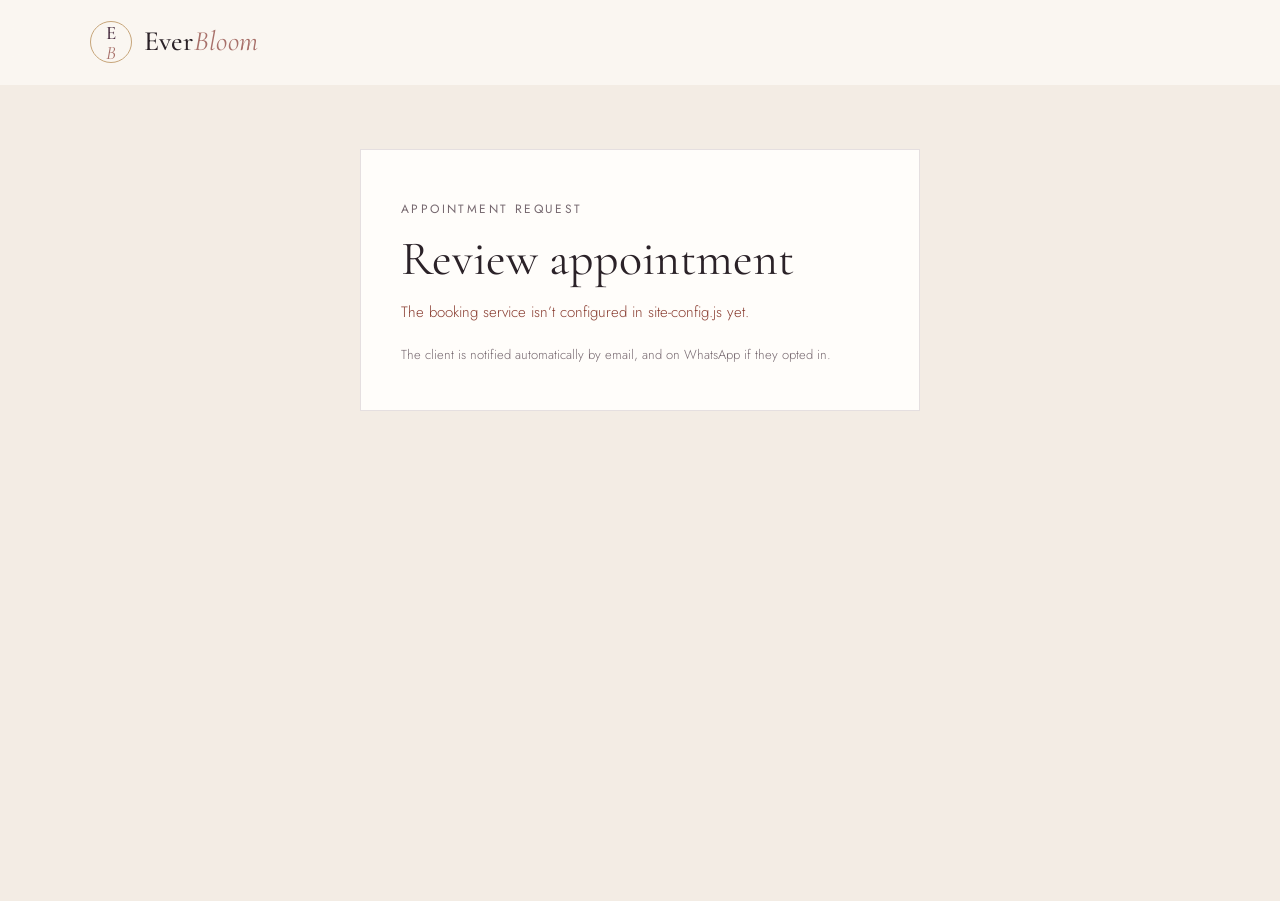
==== confirm.html @ 00a82ccd "Redesign site and add appointment confirmations - New elegant look: Cormorant Garamond and Jost type" ====
<!DOCTYPE html>
<html lang="en">
  <head>
    <meta charset="UTF-8" />
    <meta name="viewport" content="width=device-width, initial-scale=1.0" />
    <meta name="robots" content="noindex, nofollow" />
    <meta name="referrer" content="no-referrer" />
    <meta name="theme-color" content="#faf6f1" />
    <title>Review Appointment — EverBloom</title>
    <link rel="preconnect" href="https://fonts.googleapis.com" />
    <link rel="preconnect" href="https://fonts.gstatic.com" crossorigin />
    <link
      href="https://fonts.googleapis.com/css2?family=Cormorant+Garamond:ital,wght@0,400;0,500;0,600;1,400;1,500&family=Jost:wght@300;400;500&display=swap"
      rel="stylesheet"
    />
    <link rel="icon" href="images/logo.svg" type="image/svg+xml" />
    <link rel="stylesheet" href="styles.css" />
    <script src="site-config.js"></script>
    <script src="confirm.js" defer></script>
  </head>
  <body class="confirm-page">
    <header class="site-header">
      <div class="header-inner">
        <a class="wordmark" href="index.html" aria-label="EverBloom home">
          <span class="wordmark-monogram" aria-hidden="true">E<em>B</em></span>
          <span class="wordmark-text">Ever<em>Bloom</em></span>
        </a>
      </div>
    </header>

    <main class="confirm-main section-pad">
      <section class="enquiry-card confirm-card" aria-labelledby="confirm-title">
        <span class="service-number">Appointment request</span>
        <h1 id="confirm-title">Review appointment</h1>
        <p class="confirm-status form-status" role="status" aria-live="polite">
          Loading booking details…
        </p>

        <dl class="confirm-details" hidden>
          <div><dt>Client</dt><dd data-field="name"></dd></div>
          <div><dt>Service</dt><dd data-field="service"></dd></div>
          <div><dt>Date</dt><dd data-field="date"></dd></div>
          <div><dt>Time</dt><dd data-field="time"></dd></div>
          <div><dt>Email</dt><dd data-field="email"></dd></div>
          <div><dt>Phone</dt><dd data-field="phone"></dd></div>
          <div><dt>WhatsApp updates</dt><dd data-field="whatsapp"></dd></div>
        </dl>

        <div class="confirm-actions" hidden>
          <button class="button button-dark" type="button" data-decision="confirmed">
            Confirm appointment
          </button>
          <button class="button button-outline" type="button" data-decision="declined">
            Decline
          </button>
        </div>
        <p class="confirm-note">
          The client is notified automatically by email, and on WhatsApp if they opted in.
        </p>
      </section>
    </main>
  </body>
</html>
---- styles.css ----
:root {
  color-scheme: light;
  --paper: #faf6f1;
  --paper-deep: #f3ece4;
  --blush: #efe3de;
  --card: #fffdfa;
  --ink: #2b2228;
  --muted: #76686f;
  --plum: #4a2f42;
  --plum-deep: #35212f;
  --rose: #a8706a;
  --champagne: #c6a479;
  --line: rgba(74, 47, 66, 0.14);
  --serif: "Cormorant Garamond", Georgia, serif;
  --sans: "Jost", "Helvetica Neue", Arial, sans-serif;
  --header-height: 84px;
  --gutter: max(7vw, calc((100% - 1160px) / 2));
}

* {
  box-sizing: border-box;
}

html {
  scroll-behavior: smooth;
  scroll-padding-top: calc(var(--header-height) + 12px);
}

body {
  margin: 0;
  background: var(--paper);
  color: var(--ink);
  font-family: var(--sans);
  font-size: 16px;
  font-weight: 300;
  line-height: 1.7;
  -webkit-font-smoothing: antialiased;
}

a {
  color: inherit;
  text-decoration: none;
}

img {
  display: block;
  max-width: 100%;
}

h1,
h2,
h3,
p {
  margin-top: 0;
}

h1,
h2,
h3 {
  font-family: var(--serif);
  font-weight: 400;
  line-height: 1.1;
}

h1 em,
h2 em,
blockquote em {
  color: var(--rose);
  font-style: italic;
}

:focus-visible {
  outline: 2px solid var(--rose);
  outline-offset: 3px;
}

/* ---------- Header ---------- */

.site-header {
  position: sticky;
  top: 0;
  z-index: 10;
  background: rgba(250, 246, 241, 0.88);
  border-bottom: 1px solid transparent;
  backdrop-filter: blur(14px);
  -webkit-backdrop-filter: blur(14px);
  transition: border-color 250ms ease, box-shadow 250ms ease;
}

.site-header.is-scrolled {
  border-bottom-color: var(--line);
  box-shadow: 0 6px 24px rgba(43, 34, 40, 0.05);
}

.header-inner {
  height: var(--header-height);
  padding: 0 var(--gutter);
  display: flex;
  align-items: center;
  justify-content: space-between;
  gap: 32px;
}

.wordmark {
  display: inline-flex;
  align-items: center;
  gap: 12px;
}

.wordmark-monogram {
  width: 42px;
  height: 42px;
  flex: 0 0 auto;
  display: grid;
  place-items: center;
  border: 1px solid var(--champagne);
  border-radius: 50%;
  color: var(--plum);
  font-family: var(--serif);
  font-size: 19px;
  font-weight: 500;
  letter-spacing: -1px;
  line-height: 1;
  transition: background 300ms ease, color 300ms ease;
}

.wordmark-monogram em {
  margin-left: -1px;
  color: var(--rose);
  font-weight: 400;
}

.wordmark:hover .wordmark-monogram {
  background: var(--plum);
  color: var(--paper);
}

.wordmark-text {
  font-family: var(--serif);
  font-size: 28px;
  font-weight: 500;
  letter-spacing: 0.3px;
}

.wordmark-text em {
  color: var(--rose);
  font-weight: 400;
  font-style: italic;
}

.site-footer .wordmark-monogram {
  color: var(--paper);
}

.site-footer .wordmark-monogram em,
.site-footer .wordmark-text em {
  color: var(--champagne);
}

.site-nav {
  display: flex;
  align-items: center;
  gap: 40px;
}

.nav-links {
  margin: 0;
  padding: 0;
  display: flex;
  align-items: center;
  gap: 34px;
  list-style: none;
}

.nav-links a {
  position: relative;
  padding: 6px 0;
  color: var(--ink);
  font-size: 14px;
  font-weight: 400;
  letter-spacing: 0.4px;
  transition: color 200ms ease;
}

.nav-links a::after {
  position: absolute;
  right: 0;
  bottom: 0;
  left: 0;
  height: 1px;
  background: var(--rose);
  content: "";
  transform: scaleX(0);
  transform-origin: left;
  transition: transform 250ms ease;
}

.nav-links a:hover,
.nav-links a[aria-current="location"] {
  color: var(--rose);
}

.nav-links a:hover::after,
.nav-links a[aria-current="location"]::after {
  transform: scaleX(1);
}

.nav-cta {
  padding: 11px 22px;
  border: 1px solid var(--plum);
  border-radius: 40px;
  color: var(--plum);
  font-size: 13px;
  font-weight: 400;
  letter-spacing: 0.4px;
  white-space: nowrap;
  transition: background 200ms ease, color 200ms ease;
}

.nav-cta:hover {
  background: var(--plum);
  color: var(--paper);
}

.menu-toggle {
  display: none;
}

/* ---------- Shared ---------- */

.section-pad {
  padding-right: var(--gutter);
  padding-left: var(--gutter);
}

.eyebrow,
.section-number,
.service-number,
.contact-label {
  color: var(--muted);
  font-size: 12px;
  font-weight: 400;
  letter-spacing: 2.4px;
  text-transform: uppercase;
}

.section-heading .section-number {
  display: inline-block;
  margin-bottom: 22px;
}

.section-heading h2 {
  margin: 0;
  font-size: clamp(40px, 5vw, 64px);
}

.button {
  min-height: 52px;
  padding: 0 30px;
  display: inline-flex;
  align-items: center;
  justify-content: center;
  border-radius: 40px;
  font-size: 14px;
  font-weight: 400;
  letter-spacing: 0.5px;
  transition: background 200ms ease, transform 200ms ease;
}

.button:hover {
  transform: translateY(-1px);
}

.button-dark {
  background: var(--plum);
  color: var(--paper);
}

.button-dark:hover {
  background: var(--plum-deep);
}

.text-link {
  display: inline-flex;
  align-items: center;
  gap: 10px;
  padding-bottom: 4px;
  border-bottom: 1px solid var(--champagne);
  color: var(--plum);
  font-size: 14px;
  font-weight: 400;
  transition: gap 200ms ease;
}

.text-link:hover {
  gap: 14px;
}

.reveal {
  opacity: 0;
  transform: translateY(18px);
  transition: opacity 700ms ease, transform 700ms ease;
}

.reveal.is-visible {
  opacity: 1;
  transform: translateY(0);
}

/* ---------- Hero ---------- */

.hero {
  min-height: calc(100vh - var(--header-height));
  min-height: calc(100svh - var(--header-height));
  padding: 60px var(--gutter) 90px;
  display: grid;
  grid-template-columns: 1.1fr 0.9fr;
  align-items: center;
  gap: 60px;
  background:
    radial-gradient(ellipse at 85% 40%, rgba(220, 190, 180, 0.35), transparent 30rem),
    var(--paper);
}

.eyebrow {
  display: flex;
  align-items: center;
  gap: 14px;
  margin: 0 0 28px;
}

.eyebrow-line {
  width: 40px;
  height: 1px;
  background: var(--champagne);
}

h1 {
  margin-bottom: 28px;
  font-size: clamp(52px, 7vw, 96px);
  letter-spacing: -1px;
  line-height: 1.02;
}

.hero-description {
  max-width: 460px;
  margin-bottom: 40px;
  color: var(--muted);
  font-size: 18px;
  line-height: 1.8;
}

.hero-actions {
  display: flex;
  flex-wrap: wrap;
  align-items: center;
  gap: 20px 32px;
}

.hero-art {
  position: relative;
  width: min(100%, 440px);
  aspect-ratio: 0.8;
  justify-self: end;
  display: grid;
  place-items: center;
  border-radius: 999px 999px 8px 8px;
  background:
    radial-gradient(ellipse at 50% 30%, rgba(234, 196, 186, 0.18), transparent 70%),
    var(--plum);
  color: var(--paper);
  container-type: inline-size;
}

.hero-art::before {
  position: absolute;
  inset: -14px;
  border: 1px solid rgba(198, 164, 121, 0.55);
  border-radius: inherit;
  content: "";
  pointer-events: none;
}

.logo-lockup {
  padding-top: 12%;
  display: flex;
  align-items: center;
  flex-direction: column;
  text-align: center;
}

.logo-monogram {
  position: relative;
  font-family: var(--serif);
  font-size: 48cqi;
  font-weight: 400;
  line-height: 0.9;
}

.logo-monogram span {
  color: var(--paper);
}

.logo-monogram em {
  margin-left: -0.18em;
  color: var(--champagne);
  font-style: italic;
  font-weight: 400;
}

.logo-name {
  margin-top: 4cqi;
  font-family: var(--serif);
  font-size: 11cqi;
  font-weight: 500;
  letter-spacing: 0.04em;
  line-height: 1;
}

.logo-name em {
  color: #eac4ba;
  font-weight: 400;
}

.logo-rule {
  width: 16cqi;
  height: 1px;
  margin: 5cqi 0 4cqi;
  background: var(--champagne);
}

.logo-tagline {
  color: var(--champagne);
  font-size: max(10px, 3cqi);
  letter-spacing: 0.4em;
  text-transform: uppercase;
}

.logo-caption {
  margin-top: 9cqi;
  color: rgba(250, 246, 241, 0.7);
  font-family: var(--serif);
  font-size: max(15px, 4.6cqi);
  font-style: italic;
}

/* ---------- About ---------- */

.about {
  padding-top: 130px;
  padding-bottom: 130px;
  border-top: 1px solid var(--line);
}

.about .section-heading {
  margin-bottom: 64px;
}

.about-grid {
  display: grid;
  grid-template-columns: 1.5fr 1fr;
  align-items: start;
  gap: 80px;
}

.about-story > p {
  max-width: 600px;
  color: var(--muted);
  font-size: 17px;
}

.about-story .about-lead {
  margin-bottom: 26px;
  color: var(--ink);
  font-family: var(--serif);
  font-size: clamp(24px, 2.4vw, 30px);
  line-height: 1.4;
}

.about-values {
  margin: 52px 0 0;
  padding: 0;
  display: grid;
  grid-template-columns: repeat(3, minmax(0, 1fr));
  gap: 28px;
  list-style: none;
  border-top: 1px solid var(--line);
}

.about-values li {
  padding-top: 26px;
}

.value-mark {
  display: block;
  margin-bottom: 10px;
  color: var(--rose);
  font-family: var(--serif);
  font-size: 20px;
  font-style: italic;
}

.about-values h3 {
  margin-bottom: 8px;
  font-size: 26px;
}

.about-values p {
  margin: 0;
  color: var(--muted);
  font-size: 15px;
  line-height: 1.6;
}

.founder-card {
  position: sticky;
  top: calc(var(--header-height) + 40px);
  padding: 48px 40px;
  border: 1px solid var(--line);
  background: var(--card);
  text-align: center;
}

.founder-photo {
  width: 180px;
  height: 180px;
  margin: 0 auto 32px;
  border-radius: 50%;
  outline: 1px solid var(--champagne);
  outline-offset: 8px;
  background: var(--blush);
  object-fit: cover;
}

.founder-card h3 {
  margin: 12px 0 18px;
  font-size: 36px;
}

.founder-card p {
  margin-bottom: 28px;
  color: var(--muted);
  font-size: 16px;
}

/* ---------- Purpose ---------- */

.principles {
  padding-top: 120px;
  padding-bottom: 120px;
  background: var(--blush);
}

.principles .section-heading {
  margin-bottom: 56px;
}

.principle-grid {
  display: grid;
  grid-template-columns: repeat(2, minmax(0, 1fr));
  border-top: 1px solid var(--line);
}

.principle-card {
  padding: 40px 48px 8px 0;
  display: grid;
  grid-template-columns: 52px 1fr;
  gap: 16px;
}

.principle-card + .principle-card {
  padding-left: 48px;
  border-left: 1px solid var(--line);
}

.principle-mark {
  color: var(--rose);
  font-family: var(--serif);
  font-size: 24px;
  font-style: italic;
}

.principle-card h3 {
  margin-bottom: 14px;
  font-size: 32px;
}

.principle-card p {
  max-width: 460px;
  margin: 0;
  color: var(--muted);
}

/* ---------- Services ---------- */

.offerings {
  padding-top: 120px;
  padding-bottom: 130px;
}

.offerings-heading {
  margin-bottom: 60px;
  display: flex;
  align-items: flex-end;
  justify-content: space-between;
  gap: 40px;
}

.offerings-heading > p {
  max-width: 360px;
  margin: 0;
  color: var(--muted);
}

.services-grid {
  display: grid;
  grid-template-columns: repeat(2, minmax(0, 1fr));
  gap: 32px;
}

.service-card {
  overflow: hidden;
  border: 1px solid var(--line);
  background: var(--card);
  transition: transform 300ms ease, box-shadow 300ms ease;
}

.service-card:hover,
.service-card:focus-within {
  transform: translateY(-4px);
  box-shadow: 0 18px 40px rgba(43, 34, 40, 0.08);
}

.service-photo,
.slideshow {
  width: 100%;
  aspect-ratio: 4 / 3;
  object-fit: cover;
}

.slideshow {
  position: relative;
  overflow: hidden;
  background: var(--blush);
}

.slides,
.slide {
  position: absolute;
  inset: 0;
}

.slide {
  width: 100%;
  height: 100%;
  object-fit: cover;
  opacity: 0;
  transform: scale(1.04);
  transition: opacity 900ms ease, transform 6s ease;
}

.slide.is-active {
  opacity: 1;
  transform: scale(1);
}

.slide-arrow {
  position: absolute;
  top: 50%;
  width: 42px;
  height: 42px;
  display: grid;
  place-items: center;
  border: 1px solid rgba(250, 246, 241, 0.6);
  border-radius: 50%;
  background: rgba(43, 27, 38, 0.35);
  color: var(--paper);
  cursor: pointer;
  font: 300 26px/1 var(--serif);
  opacity: 0;
  transform: translateY(-50%);
  backdrop-filter: blur(4px);
  transition: opacity 250ms ease, background 200ms ease;
}

.slide-prev {
  left: 16px;
}

.slide-next {
  right: 16px;
}

.slideshow:hover .slide-arrow,
.slide-arrow:focus-visible {
  opacity: 1;
}

.slide-arrow:hover {
  background: rgba(43, 27, 38, 0.6);
}

.slide-dots {
  position: absolute;
  bottom: 16px;
  left: 50%;
  display: flex;
  gap: 8px;
  transform: translateX(-50%);
}

.slide-dots button {
  width: 8px;
  height: 8px;
  padding: 0;
  border: 1px solid var(--paper);
  border-radius: 8px;
  background: transparent;
  cursor: pointer;
  transition: width 300ms ease, background 300ms ease;
}

.slide-dots button[aria-current="true"] {
  width: 24px;
  background: var(--paper);
}

@media (hover: none) {
  .slide-arrow {
    opacity: 1;
  }
}

.service-body {
  padding: 36px 40px 40px;
}

.service-card h3 {
  margin: 14px 0 12px;
  font-size: clamp(28px, 2.6vw, 36px);
}

.service-intro {
  margin-bottom: 24px;
  color: var(--muted);
}

.service-list {
  margin: 0 0 30px;
  padding: 0;
  list-style: none;
  border-top: 1px solid var(--line);
}

.service-list li {
  padding: 13px 0;
  border-bottom: 1px solid var(--line);
  font-size: 15px;
}

.service-list li::before {
  margin-right: 14px;
  color: var(--champagne);
  content: "✳";
  font-size: 12px;
}

.service-card-cta {
  display: inline-flex;
  align-items: center;
  gap: 10px;
  padding-bottom: 4px;
  border-bottom: 1px solid var(--champagne);
  color: var(--plum);
  font-size: 14px;
  font-weight: 400;
  transition: gap 200ms ease;
}

.service-card-cta:hover {
  gap: 14px;
}

/* ---------- Enquiries ---------- */

.enquiries {
  padding-top: 120px;
  padding-bottom: 120px;
  background: var(--paper-deep);
}

.enquiries-heading {
  max-width: 680px;
  margin-bottom: 56px;
}

.enquiries-heading h2 {
  margin-bottom: 20px;
}

.enquiries-heading > p {
  max-width: 520px;
  margin: 0;
  color: var(--muted);
}

.enquiry-grid {
  display: grid;
  grid-template-columns: repeat(2, minmax(0, 1fr));
  gap: 32px;
}

.enquiry-card {
  padding: 44px 40px;
  border: 1px solid var(--line);
  background: var(--card);
}

.enquiry-card h3 {
  margin: 14px 0 8px;
  font-size: 34px;
}

.enquiry-intro {
  margin-bottom: 20px;
  color: var(--muted);
  font-size: 15px;
}

.enquiry-card > label:not(.consent-label),
.form-row > label {
  margin-top: 18px;
  display: flex;
  flex-direction: column;
  gap: 8px;
  color: var(--ink);
  font-size: 14px;
  font-weight: 400;
}

.enquiry-card input:not([type="checkbox"]),
.enquiry-card select {
  width: 100%;
  min-height: 48px;
  padding: 0 14px;
  border: 1px solid rgba(74, 47, 66, 0.2);
  border-radius: 4px;
  background: var(--paper);
  color: var(--ink);
  font: 300 15px var(--sans);
  transition: border-color 200ms ease;
}

.enquiry-card input:not([type="checkbox"]):focus,
.enquiry-card select:focus {
  border-color: var(--rose);
  outline: 1px solid var(--rose);
  outline-offset: 0;
}

.form-row {
  display: grid;
  grid-template-columns: repeat(2, minmax(0, 1fr));
  gap: 16px;
}

.optional-label {
  color: var(--muted);
  font-weight: 300;
}

.consent-label {
  margin-top: 22px;
  display: flex;
  align-items: flex-start;
  gap: 12px;
  color: var(--muted);
  font-size: 13px;
  line-height: 1.6;
}

.consent-label input {
  width: 16px;
  height: 16px;
  flex: 0 0 auto;
  margin: 2px 0 0;
  accent-color: var(--plum);
}

.enquiry-submit {
  width: 100%;
  margin-top: 26px;
  border: 0;
  cursor: pointer;
  font-family: var(--sans);
}

.enquiry-submit:disabled {
  cursor: wait;
  opacity: 0.7;
}

.form-status {
  min-height: 20px;
  margin: 12px 0 0;
  color: var(--muted);
  font-size: 13px;
  line-height: 1.6;
}

.form-status[data-state="success"] {
  color: #4f6b4a;
}

.form-status[data-state="error"] {
  color: #8a3e32;
}

.form-fallback {
  margin-top: 14px;
  display: grid;
  grid-template-columns: repeat(2, minmax(0, 1fr));
  gap: 12px;
}

.form-fallback[hidden] {
  display: none;
}

.button-whatsapp {
  background: #25744d;
  color: #fff;
}

.button-whatsapp:hover {
  background: #1d5e3e;
}

.button-outline {
  border: 1px solid var(--plum);
  color: var(--plum);
}

.button-outline:hover {
  background: var(--plum);
  color: var(--paper);
}

.enquiry-privacy {
  max-width: 700px;
  margin: 24px 0 0;
  color: var(--muted);
  font-size: 13px;
}

/* ---------- Appointment review page ---------- */

.confirm-main {
  min-height: calc(100vh - var(--header-height));
  padding-top: 64px;
  padding-bottom: 64px;
  display: grid;
  place-items: start center;
  background: var(--paper-deep);
}

.confirm-card {
  width: min(100%, 560px);
}

.confirm-card h1 {
  margin: 14px 0 16px;
  font-size: clamp(36px, 6vw, 48px);
  letter-spacing: 0;
}

.confirm-status {
  font-size: 15px;
}

.confirm-details {
  margin: 24px 0;
  border-top: 1px solid var(--line);
}

.confirm-details div {
  padding: 12px 0;
  display: grid;
  grid-template-columns: 150px 1fr;
  gap: 16px;
  border-bottom: 1px solid var(--line);
}

.confirm-details dt {
  color: var(--muted);
  font-size: 14px;
}

.confirm-details dd {
  margin: 0;
  overflow-wrap: anywhere;
}

.confirm-actions {
  display: flex;
  flex-wrap: wrap;
  gap: 12px;
}

.confirm-actions[hidden],
.confirm-details[hidden] {
  display: none;
}

.confirm-actions .button {
  border: 1px solid var(--plum);
  cursor: pointer;
  font-family: var(--sans);
}

.confirm-actions .button-outline {
  background: transparent;
}

.confirm-actions .button:disabled {
  cursor: wait;
  opacity: 0.6;
}

.confirm-note {
  margin: 20px 0 0;
  color: var(--muted);
  font-size: 13px;
}

/* ---------- Manifesto ---------- */

.manifesto {
  padding: 120px 24px;
  display: flex;
  flex-direction: column;
  align-items: center;
  text-align: center;
}

.manifesto-flower {
  margin-bottom: 24px;
  color: var(--champagne);
  font-size: 28px;
}

.manifesto .section-number {
  margin-bottom: 28px;
}

blockquote {
  margin: 0 0 30px;
  font-family: var(--serif);
  font-size: clamp(36px, 5vw, 64px);
  line-height: 1.15;
}

.manifesto-caption {
  color: var(--muted);
  font-size: 12px;
  letter-spacing: 3px;
  text-transform: uppercase;
}

/* ---------- Contact ---------- */

.contact {
  padding-top: 120px;
  padding-bottom: 120px;
  display: grid;
  grid-template-columns: 1.1fr 1fr;
  align-items: center;
  gap: 80px;
  background:
    radial-gradient(ellipse at 90% 10%, rgba(198, 133, 137, 0.22), transparent 30rem),
    var(--plum);
  color: var(--paper);
}

.contact .section-number,
.contact .contact-label {
  color: var(--champagne);
}

.contact-copy .section-number {
  display: inline-block;
  margin-bottom: 22px;
}

.contact-copy h2 {
  margin: 0 0 24px;
  font-size: clamp(40px, 5vw, 64px);
}

.contact-copy h2 em {
  color: #eac4ba;
}

.contact-copy p {
  max-width: 440px;
  margin: 0;
  color: rgba(250, 246, 241, 0.8);
}

.contact-details {
  margin: 0;
  padding: 0;
  list-style: none;
  border-top: 1px solid rgba(250, 246, 241, 0.2);
}

.contact-details li {
  padding: 24px 0;
  display: flex;
  flex-direction: column;
  gap: 6px;
  border-bottom: 1px solid rgba(250, 246, 241, 0.2);
}

.contact-details a {
  font-family: var(--serif);
  font-size: clamp(22px, 2.2vw, 28px);
  overflow-wrap: anywhere;
  transition: color 200ms ease;
}

.contact-details a:hover {
  color: #eac4ba;
}

/* ---------- Footer ---------- */

.site-footer {
  padding: 72px var(--gutter) 32px;
  background: var(--plum-deep);
  color: rgba(250, 246, 241, 0.72);
  font-size: 14px;
}

.footer-top {
  padding-bottom: 48px;
  display: grid;
  grid-template-columns: 1.5fr 1fr 1fr;
  gap: 40px;
  border-bottom: 1px solid rgba(250, 246, 241, 0.14);
}

.footer-brand .wordmark {
  color: var(--paper);
}

.footer-brand p {
  margin: 16px 0 0;
}

.footer-links {
  display: flex;
  flex-direction: column;
  gap: 10px;
}

.footer-links a,
.back-to-top {
  overflow-wrap: anywhere;
  transition: color 200ms ease;
}

.footer-links a:hover,
.back-to-top:hover {
  color: var(--champagne);
}

.footer-bottom {
  padding-top: 26px;
  display: flex;
  flex-wrap: wrap;
  justify-content: space-between;
  gap: 12px 24px;
  font-size: 13px;
}

.visually-hidden {
  position: absolute;
  width: 1px;
  height: 1px;
  padding: 0;
  overflow: hidden;
  clip: rect(0, 0, 0, 0);
  white-space: nowrap;
  clip-path: inset(50%);
}

/* ---------- Chat assistant ---------- */

.chat-widget {
  position: fixed;
  z-index: 20;
  right: 24px;
  bottom: 24px;
  display: flex;
  align-items: flex-end;
  flex-direction: column;
  gap: 12px;
}

.chat-toggle {
  min-height: 52px;
  padding: 0 22px;
  display: flex;
  align-items: center;
  gap: 10px;
  border: 0;
  border-radius: 40px;
  background: var(--plum);
  box-shadow: 0 8px 26px rgba(43, 27, 38, 0.25);
  color: var(--paper);
  cursor: pointer;
  font: 400 14px var(--sans);
  letter-spacing: 0.4px;
  transition: background 200ms ease;
}

.chat-toggle:hover {
  background: var(--plum-deep);
}

.chat-toggle-icon {
  color: var(--champagne);
  font-size: 16px;
}

.chat-panel {
  width: min(370px, calc(100vw - 32px));
  max-height: min(540px, calc(100dvh - 110px));
  display: flex;
  flex-direction: column;
  overflow: hidden;
  border: 1px solid var(--line);
  border-radius: 8px;
  background: var(--paper);
  box-shadow: 0 20px 50px rgba(43, 27, 38, 0.22);
}

.chat-panel[hidden] {
  display: none;
}

.chat-header {
  padding: 20px 20px 16px;
  display: flex;
  align-items: flex-start;
  justify-content: space-between;
  background: var(--plum);
  color: var(--paper);
}

.chat-kicker {
  margin: 0 0 6px;
  color: var(--champagne);
  font-size: 10px;
  letter-spacing: 2px;
}

.chat-header h2 {
  margin: 0 0 8px;
  font-size: 26px;
}

.chat-status {
  display: inline-flex;
  align-items: center;
  gap: 8px;
  font-size: 12px;
}

.chat-status span {
  width: 6px;
  height: 6px;
  border-radius: 50%;
  background: var(--champagne);
}

.chat-close {
  width: 32px;
  height: 32px;
  border: 1px solid rgba(198, 164, 121, 0.5);
  border-radius: 50%;
  background: transparent;
  color: var(--paper);
  cursor: pointer;
  font: 300 22px/1 var(--sans);
}

.chat-messages {
  min-height: 110px;
  padding: 16px;
  display: flex;
  flex: 1;
  flex-direction: column;
  gap: 10px;
  overflow-y: auto;
}

.chat-message {
  max-width: 90%;
  margin: 0;
  padding: 11px 14px;
  border-radius: 4px 14px 14px 14px;
  background: var(--blush);
  font-size: 14px;
  line-height: 1.6;
}

.chat-message-visitor {
  align-self: flex-end;
  border-radius: 14px 4px 14px 14px;
  background: var(--paper-deep);
}

.chat-suggestions {
  padding: 0 14px 12px;
  display: flex;
  flex-wrap: wrap;
  gap: 8px;
}

.chat-suggestions button {
  padding: 8px 12px;
  border: 1px solid var(--line);
  border-radius: 20px;
  background: transparent;
  color: var(--plum);
  cursor: pointer;
  font: 400 12px var(--sans);
}

.chat-suggestions button:hover {
  background: var(--blush);
}

.chat-form {
  margin: 0 14px;
  display: flex;
  border: 1px solid var(--line);
  border-radius: 4px;
  background: var(--card);
}

.chat-form input {
  width: 100%;
  min-width: 0;
  padding: 12px;
  border: 0;
  outline: none;
  background: transparent;
  color: var(--ink);
  font: 300 14px var(--sans);
}

.chat-form button {
  width: 44px;
  flex: 0 0 auto;
  border: 0;
  background: transparent;
  color: var(--plum);
  cursor: pointer;
  font-size: 18px;
}

.chat-disclaimer {
  margin: 0;
  padding: 10px 14px 14px;
  color: var(--muted);
  text-align: center;
  font-size: 11px;
}

/* ---------- Responsive ---------- */

@media (max-width: 1080px) {
  .menu-toggle {
    position: relative;
    width: 44px;
    height: 44px;
    display: flex;
    flex-direction: column;
    align-items: center;
    justify-content: center;
    gap: 7px;
    border: 1px solid var(--line);
    border-radius: 50%;
    background: transparent;
    cursor: pointer;
  }

  .menu-toggle span {
    width: 18px;
    height: 1px;
    background: var(--ink);
    transition: transform 250ms ease;
  }

  .menu-toggle[aria-expanded="true"] span:first-child {
    transform: translateY(4px) rotate(45deg);
  }

  .menu-toggle[aria-expanded="true"] span:last-child {
    transform: translateY(-4px) rotate(-45deg);
  }

  .site-nav {
    position: absolute;
    top: 100%;
    right: 0;
    left: 0;
    padding: 12px var(--gutter) 32px;
    display: none;
    align-items: stretch;
    flex-direction: column;
    gap: 24px;
    border-bottom: 1px solid var(--line);
    background: var(--paper);
    box-shadow: 0 18px 30px rgba(43, 34, 40, 0.06);
  }

  .site-nav.is-open {
    display: flex;
  }

  .nav-links {
    align-items: stretch;
    flex-direction: column;
    gap: 0;
  }

  .nav-links li {
    border-bottom: 1px solid var(--line);
  }

  .nav-links a {
    padding: 16px 0;
    display: block;
    font-family: var(--serif);
    font-size: 24px;
  }

  .nav-links a::after {
    display: none;
  }

  .nav-cta {
    align-self: flex-start;
    padding: 13px 26px;
    font-size: 14px;
  }

  .about-grid {
    grid-template-columns: 1fr;
    gap: 56px;
  }

  .founder-card {
    position: static;
  }
}

@media (max-width: 860px) {
  :root {
    --header-height: 72px;
    --gutter: 6vw;
  }

  .hero {
    min-height: auto;
    padding-top: 48px;
    padding-bottom: 80px;
    grid-template-columns: 1fr;
    gap: 64px;
  }

  .hero-art {
    width: min(80vw, 380px);
    justify-self: center;
  }

  .about,
  .principles,
  .offerings,
  .enquiries,
  .contact {
    padding-top: 84px;
    padding-bottom: 84px;
  }

  .about .section-heading,
  .principles .section-heading,
  .enquiries-heading {
    margin-bottom: 40px;
  }

  .about-values {
    grid-template-columns: 1fr;
    gap: 0;
  }

  .about-values li {
    padding: 22px 0;
    display: grid;
    grid-template-columns: 44px 1fr;
    border-bottom: 1px solid var(--line);
  }

  .principle-grid,
  .services-grid,
  .enquiry-grid {
    grid-template-columns: 1fr;
    gap: 24px;
  }

  .principle-grid {
    gap: 0;
  }

  .principle-card,
  .principle-card + .principle-card {
    padding: 32px 0;
    border-left: 0;
  }

  .principle-card + .principle-card {
    border-top: 1px solid var(--line);
  }

  .offerings-heading {
    margin-bottom: 40px;
    align-items: flex-start;
    flex-direction: column;
    gap: 20px;
  }

  .contact {
    grid-template-columns: 1fr;
    gap: 48px;
  }

  .footer-top {
    grid-template-columns: 1fr 1fr;
  }

  .footer-brand {
    grid-column: 1 / -1;
  }
}

@media (max-width: 560px) {
  .wordmark-text {
    font-size: 23px;
  }

  h1 {
    font-size: clamp(46px, 13vw, 60px);
  }

  .hero-description {
    font-size: 16px;
  }

  .service-body,
  .enquiry-card,
  .founder-card {
    padding: 30px 22px;
  }

  .form-row,
  .form-fallback {
    grid-template-columns: 1fr;
  }

  .form-row {
    gap: 0;
  }

  .footer-top {
    grid-template-columns: 1fr;
  }

  .chat-widget {
    right: 14px;
    bottom: 14px;
  }

  .chat-toggle-label {
    display: none;
  }

  .chat-toggle {
    width: 52px;
    padding: 0;
    justify-content: center;
  }
}

@media (prefers-reduced-motion: reduce) {
  *,
  *::before,
  *::after {
    scroll-behavior: auto !important;
    transition-duration: 0.01ms !important;
  }

  .reveal {
    opacity: 1;
    transform: none;
  }
}
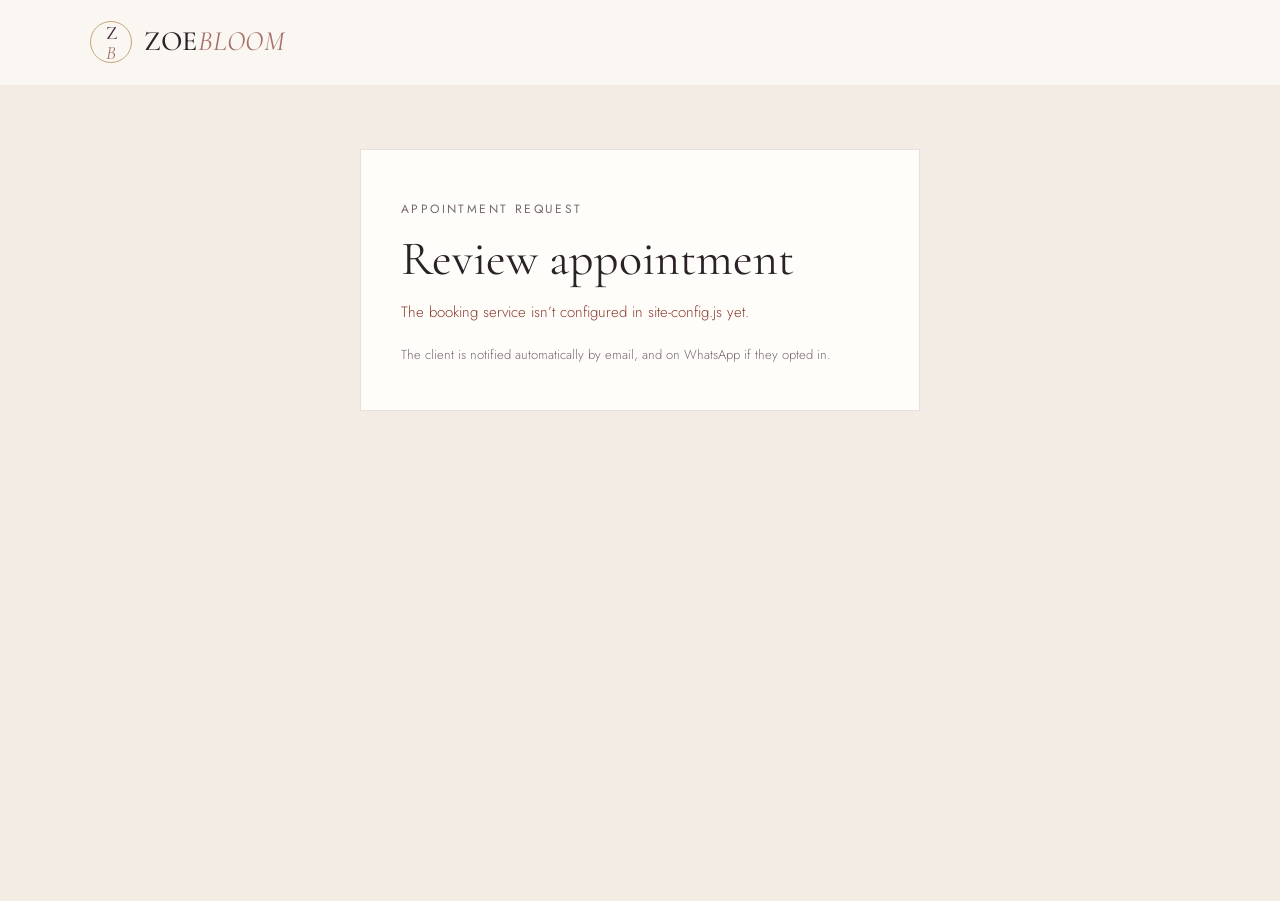
==== commit 95687904: "Rebrand website as ZOEBLOOM Update the site, booking flow, assistant, and project documentation to u" ====
--- a/confirm.html
+++ b/confirm.html
@@ -6,7 +6,7 @@
     <meta name="robots" content="noindex, nofollow" />
     <meta name="referrer" content="no-referrer" />
     <meta name="theme-color" content="#faf6f1" />
-    <title>Review Appointment — EverBloom</title>
+    <title>Review Appointment — ZOEBLOOM</title>
     <link rel="preconnect" href="https://fonts.googleapis.com" />
     <link rel="preconnect" href="https://fonts.gstatic.com" crossorigin />
     <link
@@ -21,9 +21,9 @@
   <body class="confirm-page">
     <header class="site-header">
       <div class="header-inner">
-        <a class="wordmark" href="index.html" aria-label="EverBloom home">
-          <span class="wordmark-monogram" aria-hidden="true">E<em>B</em></span>
-          <span class="wordmark-text">Ever<em>Bloom</em></span>
+        <a class="wordmark" href="index.html" aria-label="ZOEBLOOM home">
+          <span class="wordmark-monogram" aria-hidden="true">Z<em>B</em></span>
+          <span class="wordmark-text">ZOE<em>BLOOM</em></span>
         </a>
       </div>
     </header>
